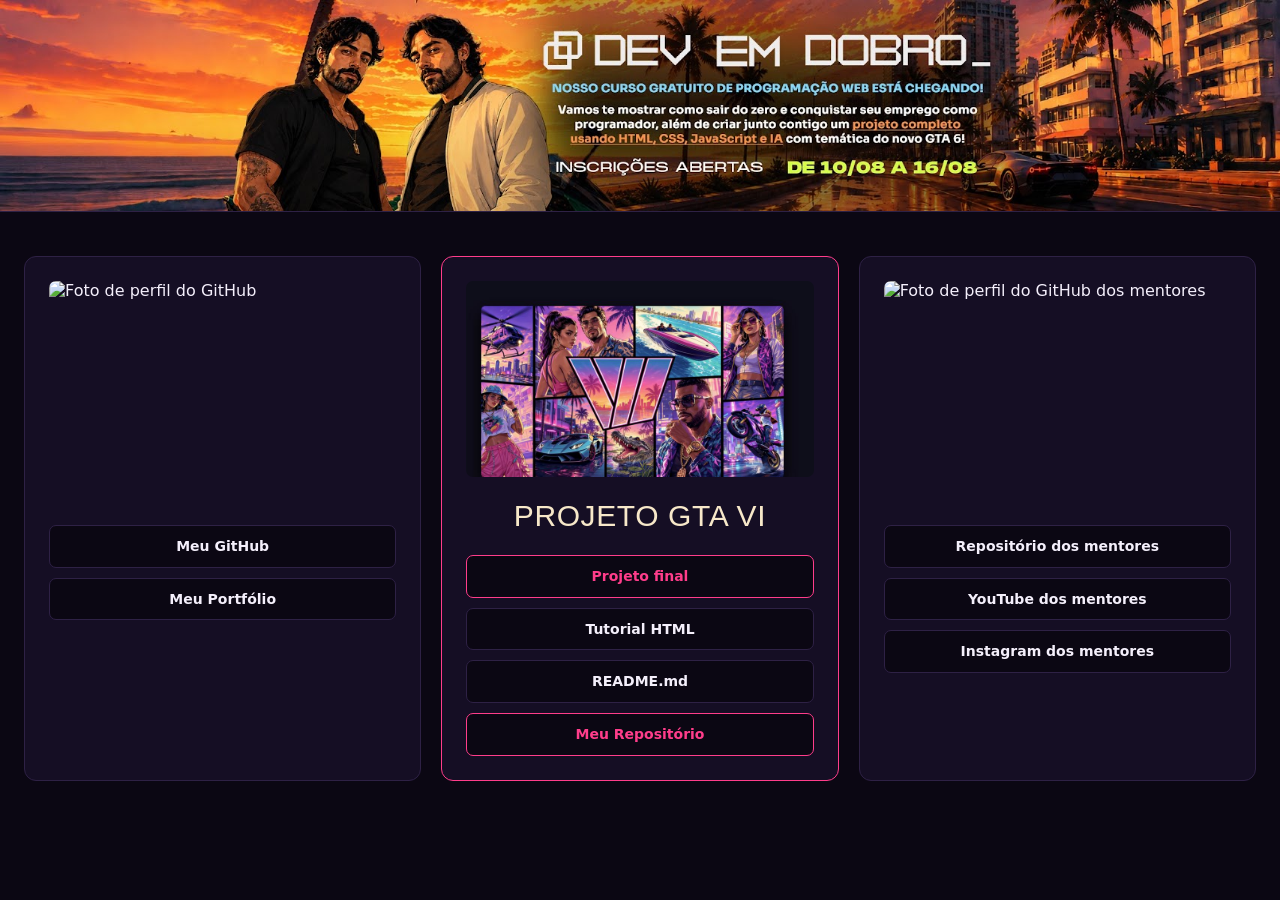
==== index.html @ 74b66250 "feat: remove um botão, renomeia os botões de "Tutorial" com base no andamento do evento "Semana do Z" ====
<!DOCTYPE html>
<html lang="pt-BR">

<head>
    <meta charset="UTF-8">
    <meta name="viewport" content="width=device-width, initial-scale=1.0">

    <link rel="shortcut icon" href="./src/assets/geral/favicon-yellow.png" type="image/x-icon">

    <link rel="stylesheet" href="./src/css/geral/variaveis.css">
    <link rel="stylesheet" href="./src/css/geral/reset.css">
    <link rel="stylesheet" href="./src/css/index.css">

    <title>GTA VI — SZPC</title>
</head>

<body>

        <header class="cabecalho">
            <img class="banner" src="./src/assets/geral/channels4_banner.jpg" alt="Banner do projeto GTA VI">
        </header>


        <main class="conteudo">

            <section class="apresentacao">

                <!-- SOBRE MIM -->
                <article class="coluna coluna-autor">

                    <div class="imagem-container">
                        <img class="avatar" src="#" alt="Foto de perfil do GitHub">
                    </div>

                    <div class="texto">
                        <h2 class="nome"></h2>
                    </div>

                    <nav class="navegacao-autor" aria-label="Links do autor">
                        <a class="botao" href="https://github.com/danielpessoni">
                            Meu GitHub
                        </a>

                        <a class="botao" href="#">
                            Meu Portfólio
                        </a>
                    </nav>

                </article>


                <!-- PROJETO -->
                <article class="coluna coluna-projeto">
                    <div class="imagem-container">
                        <img class="imagem-projeto" src="./src/assets/assets-tutorial/capa.jpg" alt="Imagem representativa do projeto">
                    </div>

                    <div class="texto">
                        <h1 class="titulo">Projeto GTA VI</h1>
                    </div>

                    <nav class="navegacao-projeto" aria-label="Materiais do projeto">
                        <a class="botao" href="https://danielpessoni.github.io/SZPC-GTA-VI/html/gta6-lp.html">
                            Projeto final
                        </a>

                        <a class="botao" href="https://danielpessoni.github.io/SZPC-GTA-VI/html/tutorial.html">
                            Tutorial HTML
                        </a>

                        <a class="botao" href="#">
                            README.md
                        </a>

                        <a class="botao" href="https://github.com/danielpessoni/SZPC-GTA-VI">
                            Meu Repositório
                        </a>
                    </nav>
                </article>


                <!-- MENTORES -->
                <article class="coluna coluna-mentores">

                    <div class="imagem-container">
                        <img class="avatar" src="#" alt="Foto de perfil do GitHub dos mentores">
                    </div>

                    <div class="texto">
                        <h2 class="titulo nome"></h2>
                    </div>

                    <nav class="navegacao-mentores" aria-label="Links dos mentores">
                        <a class="botao" href="#">
                            Repositório dos mentores
                        </a>

                        <a class="botao" href="https://www.youtube.com/@DevemDobro">
                            YouTube dos mentores
                        </a>

                        <a class="botao" href="https://www.instagram.com/devemdobro/">
                            Instagram dos mentores
                        </a>
                    </nav>

                </article>
            </section>
        </main>
    <script src="./src/js/index.js"></script>

</body>

</html>
---- src/css/geral/variaveis.css ----
:root {
  /* ================================
     CORES
  ================================ */

  --cor-fundo-primaria: #0b0713;
  --cor-fundo-secundaria: #150e24;

  --cor-borda-primaria: #2e2145;

  --cor-fonte-primaria: #f4effb;
  --cor-fonte-secundaria: #9c8dbb;

  --cor-destaque-primaria: #ff3d8b;
  --cor-destaque-secundaria: #35d6e7;
  --cor-destaque-terciaria: #f7e8c9;

  --cor-scroll: #582965;


  /* ================================
     TIPOGRAFIA
  ================================ */

  --fonte-interface: "Inter", "Segoe UI", system-ui, -apple-system, sans-serif;
  --fonte-titulo: "Anton", "Impact", "Franklin Gothic Bold", "Arial Narrow", sans-serif;
  --fonte-codigo: ui-monospace, "SF Mono", Menlo, Consolas, monospace;

  --tamanho-fonte-titulo-minimo: 1.25rem;
  --tamanho-fonte-titulo-maximo: 1.875rem;
  --tamanho-fonte-indice: 0.875rem;
  --tamanho-fonte-codigo: 0.84375rem;

  --altura-linha-codigo: 1.75;
  --peso-fonte-titulo: 400;

  --letter-spacing-titulo: 0.02em;


  /* ================================
     LAYOUT
  ================================ */

  --largura-maxima-conteudo: 97.5rem;

  --espacamento-secao-vertical: 2.75rem;
  --espacamento-secao-horizontal: 1.5rem;

  --espacamento-colunas: 1.25rem;

  --espacamento-titulo: 0.75rem;
  --margem-titulo-inferior: 1.125rem;


  /* ================================
     ESPAÇAMENTOS INTERNOS
  ================================ */

  --padding-codigo-vertical: 1.25rem;
  --padding-codigo-horizontal: 1.125rem;

  --padding-quadro: 0.875rem;


  /* ================================
     BORDAS
  ================================ */

  --espessura-borda: 0.0625rem;

  --raio-borda-grande: 0.75rem;
  --raio-borda-imagem: 0.4375rem;


  /* ================================
     POSICIONAMENTO
  ================================ */

  --posicao-quadro-topo: 1.5rem;


  /* ================================
     SOMBRAS
  ================================ */

  --sombra-quadro-deslocamento-y: 0.875rem;
  --sombra-quadro-desfoque: 2.5rem;
  --sombra-quadro-opacidade: 0.55;
}
---- src/css/index.css ----
.cabecalho {
        width: 100%;
        border-bottom: var(--espessura-borda) solid var(--cor-borda-primaria);
        background: var(--cor-fundo-secundaria);
    }

    .banner {
        display: block;
        width: 100%;
        max-width: 1920px;
        height: auto;
        margin: 0 auto;
    }


    /* ========================================
       CONTEÚDO PRINCIPAL
    ======================================== */

    .conteudo {
        width: 100%;
        max-width: var(--largura-maxima-conteudo);
        margin: 0 auto;
        padding: var(--espacamento-secao-vertical) var(--espacamento-secao-horizontal);
    }


    /* ========================================
       APRESENTAÇÃO
    ======================================== */

    .apresentacao {
        display: grid;
        grid-template-columns: repeat(3, minmax(0, 1fr));
        gap: var(--espacamento-colunas);
        align-items: stretch;
    }


    /* ========================================
       COLUNAS
    ======================================== */

    .coluna {
        display: flex;
        flex-direction: column;
        min-width: 0;

        padding: 1.5rem;

        background: var(--cor-fundo-secundaria);
        border: var(--espessura-borda) solid var(--cor-borda-primaria);
        border-radius: var(--raio-borda-grande);
    }

    .coluna-projeto {
        border-color: var(--cor-destaque-primaria);
    }


    /* ========================================
       IMAGENS
    ======================================== */

    .imagem-container {
        margin-bottom: 1.5rem;
    }

    .avatar,
    .imagem-projeto {
        display: block;
        width: 100%;
        height: auto;
        border-radius: var(--raio-borda-imagem);
    }

    .avatar {
        aspect-ratio: 16 / 9;
        object-fit: contain;
    }

    .imagem-projeto {
        aspect-ratio: 16 / 9;
        object-fit: cover;
    }


    /* ========================================
       TEXTOS
    ======================================== */

    .texto {
        margin-bottom: 1.5rem;
    }

    .titulo,
    .nome {
        text-align: center;

        font-family: var(--fonte-titulo);
        font-size: clamp(
            var(--tamanho-fonte-titulo-minimo),
            2.6vw,
            var(--tamanho-fonte-titulo-maximo)
        );
        font-weight: var(--peso-fonte-titulo);
        line-height: 1;
        letter-spacing: var(--letter-spacing-titulo);
        text-transform: uppercase;

        color: var(--cor-destaque-terciaria);
        margin: 0;
    }

    .descricao {
        margin: 0;

        font-size: 0.9375rem;
        line-height: 1.7;

        color: var(--cor-fonte-secundaria);
    }


    /* ========================================
       NAVEGAÇÃO / BOTÕES
    ======================================== */

    .navegacao-projeto,
    .navegacao-autor,
    .navegacao-mentores {
        display: flex;
        flex-direction: column;
        gap: 0.625rem;
        margin: 0;
    }

    .botao {
        display: block;

        padding: 0.75rem 1rem;

        border: var(--espessura-borda) solid var(--cor-borda-primaria);
        border-radius: var(--raio-borda-imagem);

        background: var(--cor-fundo-primaria);

        font-family: var(--fonte-interface);
        font-size: 0.875rem;
        font-weight: 600;
        line-height: 1.2;
        text-align: center;
        text-decoration: none;

        color: var(--cor-fonte-primaria);

        transition:
            border-color 0.2s ease,
            color 0.2s ease,
            background-color 0.2s ease;
    }

    .botao:hover,
    .botao:focus-visible {
        border-color: var(--cor-destaque-primaria);
        background: var(--cor-destaque-primaria);
        color: var(--cor-fundo-primaria);
    }

    .coluna-projeto .botao:first-child,
    .coluna-projeto .botao:last-child {
        border-color: var(--cor-destaque-primaria);
        color: var(--cor-destaque-primaria);
    }

    .coluna-projeto .botao:first-child:hover,
    .coluna-projeto .botao:first-child:focus-visible,
    .coluna-projeto .botao:last-child:hover,
    .coluna-projeto .botao:last-child:focus-visible {
        background: var(--cor-destaque-primaria);
        color: var(--cor-fundo-primaria);
    }


    /* ========================================
       RESPONSIVIDADE
    ======================================== */

    @media (max-width: 1000px) {
        .apresentacao {
            grid-template-columns: 1fr;
        }

        .coluna-projeto {
            order: 1;
        }

        .coluna-autor {
            order: 2;
        }

        .coluna-mentores {
            order: 3;
        }

        .coluna {
            display: grid;
            grid-template-columns: minmax(0, 0.8fr) minmax(0, 1.2fr);
            grid-template-rows: auto auto;
            gap: 1.5rem;
        }

        .texto {
            grid-column: 1 / -1;
            grid-row: 1;
            margin-bottom: 0;
            text-align: center;
        }

        .imagem-container {
            grid-column: 1;
            grid-row: 2;
            margin-bottom: 0;
        }

        .navegacao-projeto,
        .navegacao-autor,
        .navegacao-mentores {
            grid-column: 2;
            grid-row: 2;
            flex-direction: column;
            margin: 0;
        }
    }


    @media (max-width: 640px) {
        .conteudo {
            padding: 2rem 1rem;
        }

        .coluna {
            display: flex;
            flex-direction: column;
        }

        .imagem-container {
            margin-bottom: 1.5rem;
        }

        .texto {
            margin-bottom: 1.5rem;
        }
    }
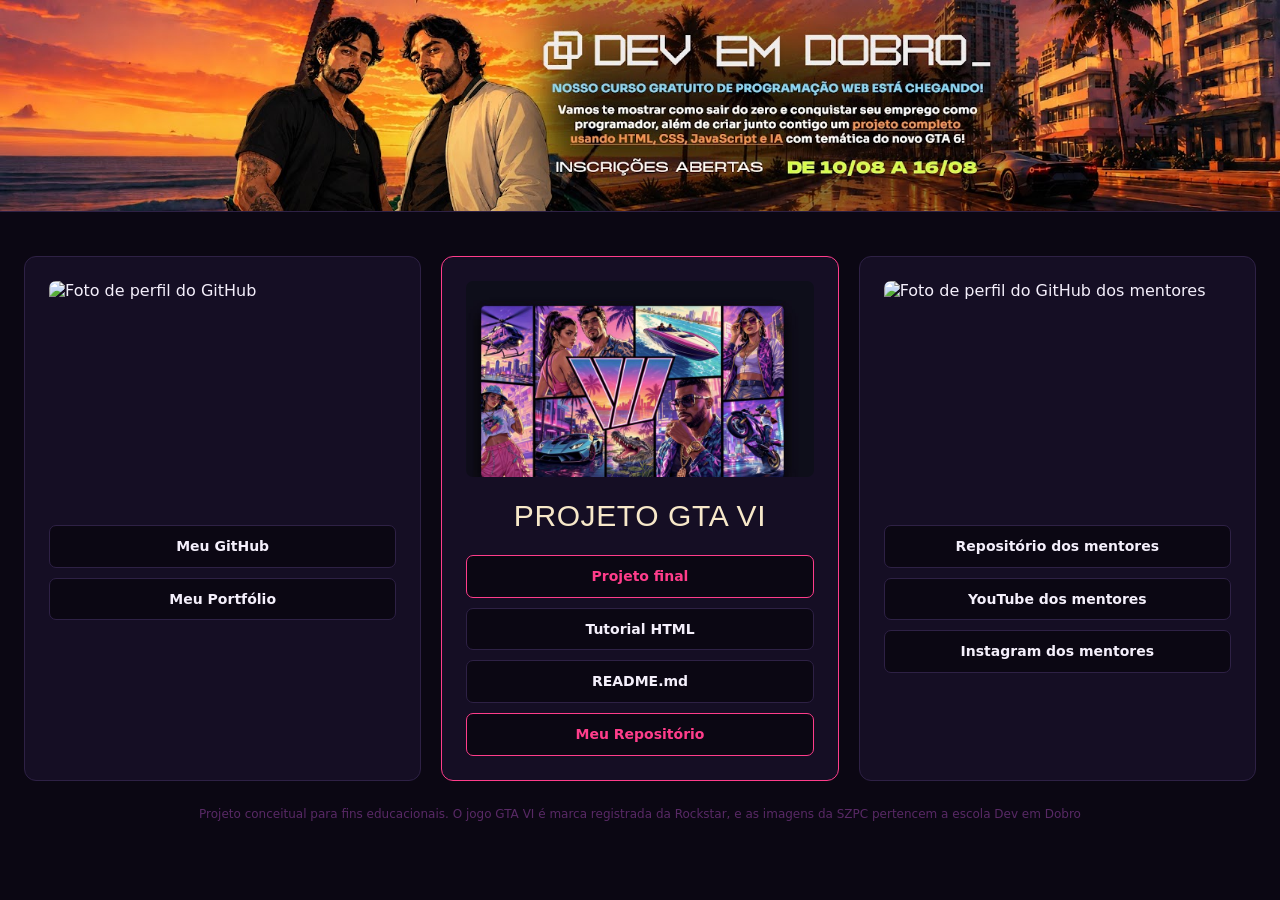
==== commit 90ce7626: "feat: Adiciona disclaimer e personalização da barra de rolagem" ====
--- a/index.html
+++ b/index.html
@@ -106,6 +106,7 @@
 
                 </article>
             </section>
+            <p class="disclaimer">Projeto conceitual para fins educacionais. O jogo GTA VI é marca registrada da Rockstar, e as imagens da SZPC pertencem a escola Dev em Dobro</p>
         </main>
     <script src="./src/js/index.js"></script>
 
--- a/src/css/geral/variaveis.css
+++ b/src/css/geral/variaveis.css
@@ -1,89 +1,95 @@
 :root {
-  /* ================================
+   /* ================================
      CORES
   ================================ */
 
-  --cor-fundo-primaria: #0b0713;
-  --cor-fundo-secundaria: #150e24;
+   --cor-fundo-primaria: #0b0713;
+   --cor-fundo-secundaria: #150e24;
 
-  --cor-borda-primaria: #2e2145;
+   --cor-borda-primaria: #2e2145;
 
-  --cor-fonte-primaria: #f4effb;
-  --cor-fonte-secundaria: #9c8dbb;
+   --cor-fonte-primaria: #f4effb;
+   --cor-fonte-secundaria: #9c8dbb;
 
-  --cor-destaque-primaria: #ff3d8b;
-  --cor-destaque-secundaria: #35d6e7;
-  --cor-destaque-terciaria: #f7e8c9;
+   --cor-destaque-primaria: #ff3d8b;
+   --cor-destaque-secundaria: #35d6e7;
+   --cor-destaque-terciaria: #f7e8c9;
 
-  --cor-scroll: #582965;
+   --cor-scroll: #582965;
 
 
-  /* ================================
+   /* ================================
      TIPOGRAFIA
   ================================ */
 
-  --fonte-interface: "Inter", "Segoe UI", system-ui, -apple-system, sans-serif;
-  --fonte-titulo: "Anton", "Impact", "Franklin Gothic Bold", "Arial Narrow", sans-serif;
-  --fonte-codigo: ui-monospace, "SF Mono", Menlo, Consolas, monospace;
+   --fonte-interface: "Inter", "Segoe UI", system-ui, -apple-system, sans-serif;
+   --fonte-titulo: "Anton", "Impact", "Franklin Gothic Bold", "Arial Narrow", sans-serif;
+   --fonte-codigo: ui-monospace, "SF Mono", Menlo, Consolas, monospace;
 
-  --tamanho-fonte-titulo-minimo: 1.25rem;
-  --tamanho-fonte-titulo-maximo: 1.875rem;
-  --tamanho-fonte-indice: 0.875rem;
-  --tamanho-fonte-codigo: 0.84375rem;
+   --tamanho-fonte-titulo-minimo: 1.25rem;
+   --tamanho-fonte-titulo-maximo: 1.875rem;
+   --tamanho-fonte-indice: 0.875rem;
+   --tamanho-fonte-codigo: 0.84375rem;
 
-  --altura-linha-codigo: 1.75;
-  --peso-fonte-titulo: 400;
-
-  --letter-spacing-titulo: 0.02em;
+   --fonte-responsiva: clamp(0.6875rem, 0.65rem + 0.2vw, 0.75rem);
+   --peso-regular: 400;
 
 
-  /* ================================
+
+   --altura-linha-codigo: 1.75;
+   --altura-linha-disclaimer: 1.55;
+   --peso-fonte-titulo: 400;
+
+   --letter-spacing-titulo: 0.02em;
+
+
+   /* ================================
      LAYOUT
   ================================ */
 
-  --largura-maxima-conteudo: 97.5rem;
+   --largura-maxima-conteudo: 97.5rem;
 
-  --espacamento-secao-vertical: 2.75rem;
-  --espacamento-secao-horizontal: 1.5rem;
+   --espacamento-secao-vertical: 2.75rem;
+   --espacamento-secao-horizontal: 1.5rem;
 
-  --espacamento-colunas: 1.25rem;
+   --espacamento-colunas: 1.25rem;
 
-  --espacamento-titulo: 0.75rem;
-  --margem-titulo-inferior: 1.125rem;
+   --espacamento-titulo: 0.75rem;
+   --margem-titulo-inferior: 1.125rem;
 
 
-  /* ================================
+   /* ================================
      ESPAÇAMENTOS INTERNOS
   ================================ */
 
-  --padding-codigo-vertical: 1.25rem;
-  --padding-codigo-horizontal: 1.125rem;
+   --padding-codigo-vertical: 1.25rem;
+   --padding-codigo-horizontal: 1.125rem;
 
-  --padding-quadro: 0.875rem;
+   --padding-quadro: 0.875rem;
 
 
-  /* ================================
+   /* ================================
      BORDAS
   ================================ */
 
-  --espessura-borda: 0.0625rem;
+   --espessura-borda: 0.0625rem;
 
-  --raio-borda-grande: 0.75rem;
-  --raio-borda-imagem: 0.4375rem;
+   --raio-borda-grande: 0.75rem;
+   --raio-borda-imagem: 0.4375rem;
 
 
-  /* ================================
+   /* ================================
      POSICIONAMENTO
   ================================ */
 
-  --posicao-quadro-topo: 1.5rem;
+   --posicao-quadro-topo: 1.5rem;
 
 
-  /* ================================
+   /* ================================
      SOMBRAS
   ================================ */
 
-  --sombra-quadro-deslocamento-y: 0.875rem;
-  --sombra-quadro-desfoque: 2.5rem;
-  --sombra-quadro-opacidade: 0.55;
+   --sombra-quadro-deslocamento-y: 0.875rem;
+   --sombra-quadro-desfoque: 2.5rem;
+   --sombra-quadro-opacidade: 0.55;
 }
--- a/src/css/index.css
+++ b/src/css/index.css
@@ -98,11 +98,9 @@
         text-align: center;
 
         font-family: var(--fonte-titulo);
-        font-size: clamp(
-            var(--tamanho-fonte-titulo-minimo),
-            2.6vw,
-            var(--tamanho-fonte-titulo-maximo)
-        );
+        font-size: clamp(var(--tamanho-fonte-titulo-minimo),
+                2.6vw,
+                var(--tamanho-fonte-titulo-maximo));
         font-weight: var(--peso-fonte-titulo);
         line-height: 1;
         letter-spacing: var(--letter-spacing-titulo);
@@ -181,6 +179,37 @@
         color: var(--cor-fundo-primaria);
     }
 
+    /* ========================================
+       DISCLAIMER
+    ======================================== */
+
+    .disclaimer {
+        margin-top: 1.5rem;
+        font-size: var(--fonte-responsiva);
+        font-weight: var(--peso-regular);
+        line-height: var(--altura-linha-disclaimer);
+        color: var(--cor-scroll);
+        text-align: center;
+    }
+
+    /* ========================================
+    SCROLLBAR
+======================================== */
+
+    *::-webkit-scrollbar {
+        width: 4px;
+        height: 4px;
+    }
+
+    *::-webkit-scrollbar-track {
+        background: var(--cor-fundo-secundaria);
+    }
+
+    *::-webkit-scrollbar-thumb {
+        background-color: var(--cor-scroll);
+        border-radius: 10px;
+    }
+
 
     /* ========================================
        RESPONSIVIDADE
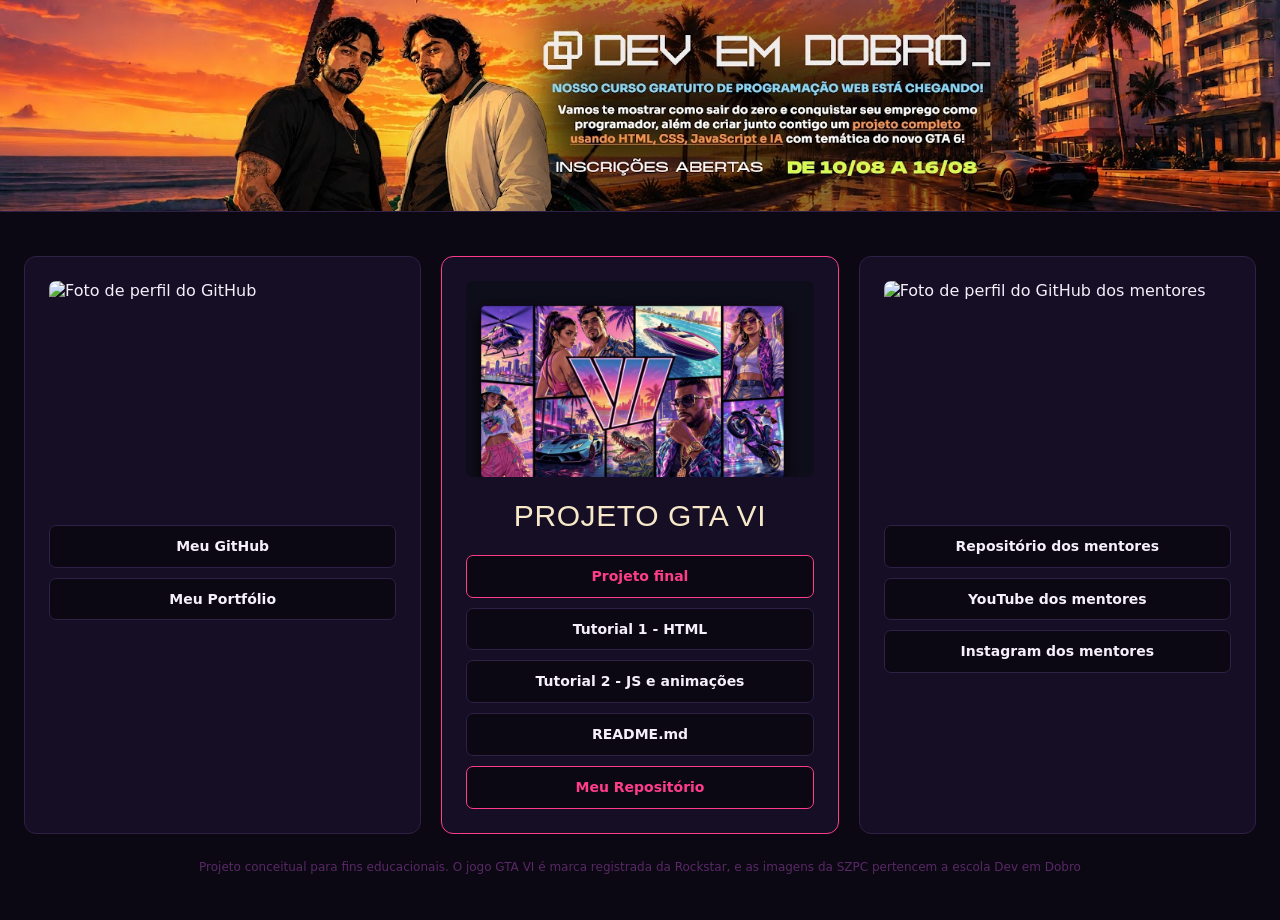
==== commit 6c6d075a: "feat: adiciona os novos recursos da última aula (finaliza a landing page e insere a animação de scro" ====
--- a/index.html
+++ b/index.html
@@ -16,99 +16,103 @@
 
 <body>
 
-        <header class="cabecalho">
-            <img class="banner" src="./src/assets/geral/channels4_banner.jpg" alt="Banner do projeto GTA VI">
-        </header>
+    <header class="cabecalho">
+        <img class="banner" src="./src/assets/geral/channels4_banner.jpg" alt="Banner do projeto GTA VI">
+    </header>
 
 
-        <main class="conteudo">
+    <main class="conteudo">
 
-            <section class="apresentacao">
+        <section class="apresentacao">
 
-                <!-- SOBRE MIM -->
-                <article class="coluna coluna-autor">
+            <!-- SOBRE MIM -->
+            <article class="coluna coluna-autor">
 
-                    <div class="imagem-container">
-                        <img class="avatar" src="#" alt="Foto de perfil do GitHub">
-                    </div>
+                <div class="imagem-container">
+                    <img class="avatar" src="#" alt="Foto de perfil do GitHub">
+                </div>
 
-                    <div class="texto">
-                        <h2 class="nome"></h2>
-                    </div>
+                <div class="texto">
+                    <h2 class="nome"></h2>
+                </div>
 
-                    <nav class="navegacao-autor" aria-label="Links do autor">
-                        <a class="botao" href="https://github.com/danielpessoni">
+                <nav class="navegacao-autor" aria-label="Links do autor">
+                    <a class="botao" href="https://github.com/danielpessoni">
                             Meu GitHub
                         </a>
 
-                        <a class="botao" href="#">
+                    <a class="botao" href="#">
                             Meu Portfólio
                         </a>
-                    </nav>
+                </nav>
 
-                </article>
+            </article>
 
 
-                <!-- PROJETO -->
-                <article class="coluna coluna-projeto">
-                    <div class="imagem-container">
-                        <img class="imagem-projeto" src="./src/assets/assets-tutorial/capa.jpg" alt="Imagem representativa do projeto">
-                    </div>
+            <!-- PROJETO -->
+            <article class="coluna coluna-projeto">
+                <div class="imagem-container">
+                    <img class="imagem-projeto" src="./src/assets/assets-tutorial/capa.jpg" alt="Imagem representativa do projeto">
+                </div>
 
-                    <div class="texto">
-                        <h1 class="titulo">Projeto GTA VI</h1>
-                    </div>
+                <div class="texto">
+                    <h1 class="titulo">Projeto GTA VI</h1>
+                </div>
 
-                    <nav class="navegacao-projeto" aria-label="Materiais do projeto">
-                        <a class="botao" href="https://danielpessoni.github.io/SZPC-GTA-VI/html/gta6-lp.html">
+                <nav class="navegacao-projeto" aria-label="Materiais do projeto">
+                    <a class="botao" href="./html/gta6-lp.html">
                             Projeto final
                         </a>
 
-                        <a class="botao" href="https://danielpessoni.github.io/SZPC-GTA-VI/html/tutorial.html">
-                            Tutorial HTML
+                    <a class="botao" href="./html/tutorial1.html">
+                            Tutorial 1 - HTML
                         </a>
 
-                        <a class="botao" href="#">
+                    <a class="botao" href="./html/tutorial2.html">
+                            Tutorial 2 - JS e animações
+                        </a>
+
+                    <a class="botao" href="#">
                             README.md
                         </a>
 
-                        <a class="botao" href="https://github.com/danielpessoni/SZPC-GTA-VI">
+                    <a class="botao" href="https://github.com/danielpessoni/SZPC-GTA-VI">
                             Meu Repositório
                         </a>
-                    </nav>
-                </article>
+                </nav>
+            </article>
 
 
-                <!-- MENTORES -->
-                <article class="coluna coluna-mentores">
+            <!-- MENTORES -->
+            <article class="coluna coluna-mentores">
 
-                    <div class="imagem-container">
-                        <img class="avatar" src="#" alt="Foto de perfil do GitHub dos mentores">
-                    </div>
+                <div class="imagem-container">
+                    <img class="avatar" src="#" alt="Foto de perfil do GitHub dos mentores">
+                </div>
 
-                    <div class="texto">
-                        <h2 class="titulo nome"></h2>
-                    </div>
+                <div class="texto">
+                    <h2 class="titulo nome"></h2>
+                </div>
 
-                    <nav class="navegacao-mentores" aria-label="Links dos mentores">
-                        <a class="botao" href="#">
+                <nav class="navegacao-mentores" aria-label="Links dos mentores">
+                    <a class="botao" href="#">
                             Repositório dos mentores
                         </a>
 
-                        <a class="botao" href="https://www.youtube.com/@DevemDobro">
+                    <a class="botao" href="https://www.youtube.com/@DevemDobro">
                             YouTube dos mentores
                         </a>
 
-                        <a class="botao" href="https://www.instagram.com/devemdobro/">
+                    <a class="botao" href="https://www.instagram.com/devemdobro/">
                             Instagram dos mentores
                         </a>
-                    </nav>
+                </nav>
 
-                </article>
-            </section>
-            <p class="disclaimer">Projeto conceitual para fins educacionais. O jogo GTA VI é marca registrada da Rockstar, e as imagens da SZPC pertencem a escola Dev em Dobro</p>
-        </main>
-    <script src="./src/js/index.js"></script>
+            </article>
+        </section>
+        <p class="disclaimer">Projeto conceitual para fins educacionais. O jogo GTA VI é marca registrada da Rockstar, e as imagens da SZPC pertencem a escola Dev em Dobro</p>
+    </main>
+    <script src="src/js/github.js"></script>
 
 </body>
 
--- a/src/css/geral/variaveis.css
+++ b/src/css/geral/variaveis.css
@@ -1,7 +1,12 @@
 :root {
-   /* ================================
-     CORES
-  ================================ */
+
+   /* ============================================================
+       VARIÁVEIS COMUNS
+    ============================================================ */
+
+   /* ================================
+       CORES
+    ================================ */
 
    --cor-fundo-primaria: #0b0713;
    --cor-fundo-secundaria: #150e24;
@@ -12,56 +17,119 @@
    --cor-fonte-secundaria: #9c8dbb;
 
    --cor-destaque-primaria: #ff3d8b;
-   --cor-destaque-secundaria: #35d6e7;
    --cor-destaque-terciaria: #f7e8c9;
 
-   --cor-scroll: #582965;
-
-
-   /* ================================
-     TIPOGRAFIA
-  ================================ */
+
+   /* ================================
+       TIPOGRAFIA
+    ================================ */
 
    --fonte-interface: "Inter", "Segoe UI", system-ui, -apple-system, sans-serif;
    --fonte-titulo: "Anton", "Impact", "Franklin Gothic Bold", "Arial Narrow", sans-serif;
-   --fonte-codigo: ui-monospace, "SF Mono", Menlo, Consolas, monospace;
 
    --tamanho-fonte-titulo-minimo: 1.25rem;
    --tamanho-fonte-titulo-maximo: 1.875rem;
+
+   --peso-fonte-titulo: 400;
+
+   --letter-spacing-titulo: 0.02em;
+
+
+   /* ================================
+       LAYOUT
+    ================================ */
+
+   --largura-maxima-conteudo: 97.5rem;
+
+   --espacamento-secao-vertical: 2.75rem;
+   --espacamento-secao-horizontal: 1.5rem;
+
+   --espacamento-colunas: 1.25rem;
+
+
+   /* ================================
+       BORDAS
+    ================================ */
+
+   --espessura-borda: 0.0625rem;
+
+   --raio-borda-grande: 0.75rem;
+   --raio-borda-imagem: 0.4375rem;
+
+
+   /* ============================================================
+       HUB
+    ============================================================ */
+
+   /* ================================
+       CORES
+    ================================ */
+
+   --cor-scroll: #582965;
+
+
+   /* ================================
+       TIPOGRAFIA
+    ================================ */
+
+   --fonte-interface-hub: var(--fonte-interface);
+
+   --tamanho-fonte-descricao-hub: 0.9375rem;
+   --tamanho-fonte-botao-hub: 0.875rem;
+
+   --fonte-responsiva: clamp(0.6875rem, 0.65rem + 0.2vw, 0.75rem);
+
+   --peso-regular: 400;
+   --peso-fonte-botao-hub: 600;
+
+   --altura-linha-descricao-hub: 1.7;
+   --altura-linha-botao-hub: 1.2;
+   --altura-linha-disclaimer: 1.55;
+
+
+   /* ================================
+       LAYOUT
+    ================================ */
+
+   --padding-coluna-hub: 1.5rem;
+
+   --margem-imagem-hub: 1.5rem;
+   --margem-texto-hub: 1.5rem;
+
+   --gap-navegacao-hub: 0.625rem;
+
+   --padding-botao-hub-vertical: 0.75rem;
+   --padding-botao-hub-horizontal: 1rem;
+
+   --padding-conteudo-mobile-hub-vertical: 2rem;
+   --padding-conteudo-mobile-hub-horizontal: 1rem;
+
+   --gap-coluna-responsiva-hub: 1.5rem;
+
+
+   /* ============================================================
+       TUTORIAL
+    ============================================================ */
+
+   /* ================================
+       TIPOGRAFIA
+    ================================ */
+
+   --fonte-codigo: ui-monospace, "SF Mono", Menlo, Consolas, monospace;
+
    --tamanho-fonte-indice: 0.875rem;
    --tamanho-fonte-codigo: 0.84375rem;
 
-   --fonte-responsiva: clamp(0.6875rem, 0.65rem + 0.2vw, 0.75rem);
-   --peso-regular: 400;
-
-
-
    --altura-linha-codigo: 1.75;
-   --altura-linha-disclaimer: 1.55;
-   --peso-fonte-titulo: 400;
-
-   --letter-spacing-titulo: 0.02em;
-
-
-   /* ================================
-     LAYOUT
-  ================================ */
-
-   --largura-maxima-conteudo: 97.5rem;
-
-   --espacamento-secao-vertical: 2.75rem;
-   --espacamento-secao-horizontal: 1.5rem;
-
-   --espacamento-colunas: 1.25rem;
+
+
+   /* ================================
+       ESPAÇAMENTOS INTERNOS
+    ================================ */
 
    --espacamento-titulo: 0.75rem;
    --margem-titulo-inferior: 1.125rem;
 
-
-   /* ================================
-     ESPAÇAMENTOS INTERNOS
-  ================================ */
-
    --padding-codigo-vertical: 1.25rem;
    --padding-codigo-horizontal: 1.125rem;
 
@@ -69,27 +137,144 @@
 
 
    /* ================================
-     BORDAS
-  ================================ */
-
-   --espessura-borda: 0.0625rem;
-
-   --raio-borda-grande: 0.75rem;
-   --raio-borda-imagem: 0.4375rem;
-
-
-   /* ================================
-     POSICIONAMENTO
-  ================================ */
+       CORES DO CÓDIGO
+    ================================ */
+
+   --cor-codigo-texto: #e6dcf7;
+   --cor-codigo-nome: #ff8ab8;
+   --cor-codigo-comentario: #6f6291;
+
+
+   /* ================================
+       POSICIONAMENTO
+    ================================ */
 
    --posicao-quadro-topo: 1.5rem;
 
 
    /* ================================
-     SOMBRAS
-  ================================ */
+       SOMBRAS
+    ================================ */
 
    --sombra-quadro-deslocamento-y: 0.875rem;
    --sombra-quadro-desfoque: 2.5rem;
    --sombra-quadro-opacidade: 0.55;
+
+
+   /* ================================
+       RESPONSIVIDADE
+    ================================ */
+
+   --breakpoint-tutorial: 62.5rem;
+
+
+   /* ============================================================
+       PROJETO
+    ============================================================ */
+
+   /* ================================
+       CORES
+    ================================ */
+
+   --cor-fundo-projeto: #0d0d1a;
+   --cor-fonte-projeto: #ffffff;
+
+   --cor-fonte-secundaria-projeto: #c4c0d8;
+   --cor-fonte-terciaria-projeto: #6e6e85;
+
+   --cor-destaque-projeto: #ff6a6a;
+   --cor-destaque-clara-projeto: #f3e4c4;
+
+
+   /* ================================
+       TIPOGRAFIA
+    ================================ */
+
+   --fonte-interface-projeto: 'Questrial', sans-serif;
+   --fonte-titulo-projeto: 'Oswald', sans-serif;
+
+
+   /* ================================
+       LAYOUT
+    ================================ */
+
+   --largura-maxima-projeto: 75rem;
+   --largura-maxima-capa-projeto: 56.25rem;
+
+   --padding-menu-vertical-projeto: 0.5rem;
+   --padding-menu-horizontal-projeto: 2rem;
+
+   --padding-conteudo-projeto: 0 2rem;
+
+   --padding-capa-topo-projeto: 2.5rem;
+   --padding-capa-conteudo-topo-projeto: 1rem;
+   --padding-capa-conteudo-inferior-projeto: 0.5rem;
+
+   --largura-capa-projeto: 90%;
+
+
+   /* ================================
+       TIPOGRAFIA / ELEMENTOS
+    ================================ */
+
+   --tamanho-fonte-logo-projeto: 1.8125rem;
+   --tamanho-fonte-botao-projeto: 1rem;
+   --tamanho-fonte-rotulo-projeto: 0.875rem;
+   --tamanho-fonte-data-projeto: 1.5rem;
+   --tamanho-fonte-plataforma-projeto: 0.875rem;
+   --tamanho-fonte-titulo-historia-projeto: 3.5rem;
+   --tamanho-fonte-texto-historia-projeto: 1.25rem;
+   --tamanho-fonte-titulo-video-projeto: 3rem;
+   --tamanho-fonte-descricao-video-projeto: 1.125rem;
+
+
+   /* ================================
+       ESPAÇAMENTOS
+    ================================ */
+
+   --gap-menu-projeto: 2rem;
+   --gap-plataformas-projeto: 0.5rem;
+   --gap-capa-barra-projeto: 2rem;
+
+   --padding-botao-projeto-vertical: 0.875rem;
+   --padding-botao-projeto-horizontal: 2.1875rem;
+
+   --padding-capa-barra-projeto: 1.25rem 0;
+
+   --padding-secao-historia-projeto: 7.5rem 0;
+   --padding-secao-video-projeto: 6.25rem;
+
+   --padding-card-video-projeto: 2.5rem;
+
+   --margem-rotulo-projeto: 0.75rem;
+   --margem-titulo-historia-projeto: 2rem;
+   --margem-titulo-video-projeto: 0.5rem;
+   --margem-descricao-video-projeto: 1.5rem;
+
+
+   /* ================================
+       DIMENSÕES
+    ================================ */
+
+   --raio-capa-projeto: 0.75rem;
+   --raio-card-video-projeto: 1.5rem;
+
+   --largura-texto-historia-projeto: 50rem;
+   --largura-descricao-video-projeto: 26.25rem;
+
+   --tamanho-logo-video-projeto: 1.125rem;
+
+
+   /* ================================
+       EFEITOS
+    ================================ */
+
+   --sombra-logo-projeto: 0 0 0.625rem rgba(255, 61, 139, 0.4);
+   --sombra-botao-projeto: 0 0 1.75rem rgba(255, 61, 139, 0.65);
+
+   --cor-fundo-barra-projeto: rgba(13, 13, 26, 0.85);
+   --cor-borda-barra-projeto: rgba(255, 255, 255, 0.5);
+
+   --cor-gradiente-card-video-projeto: rgba(13, 13, 26, 0.9);
+
 }
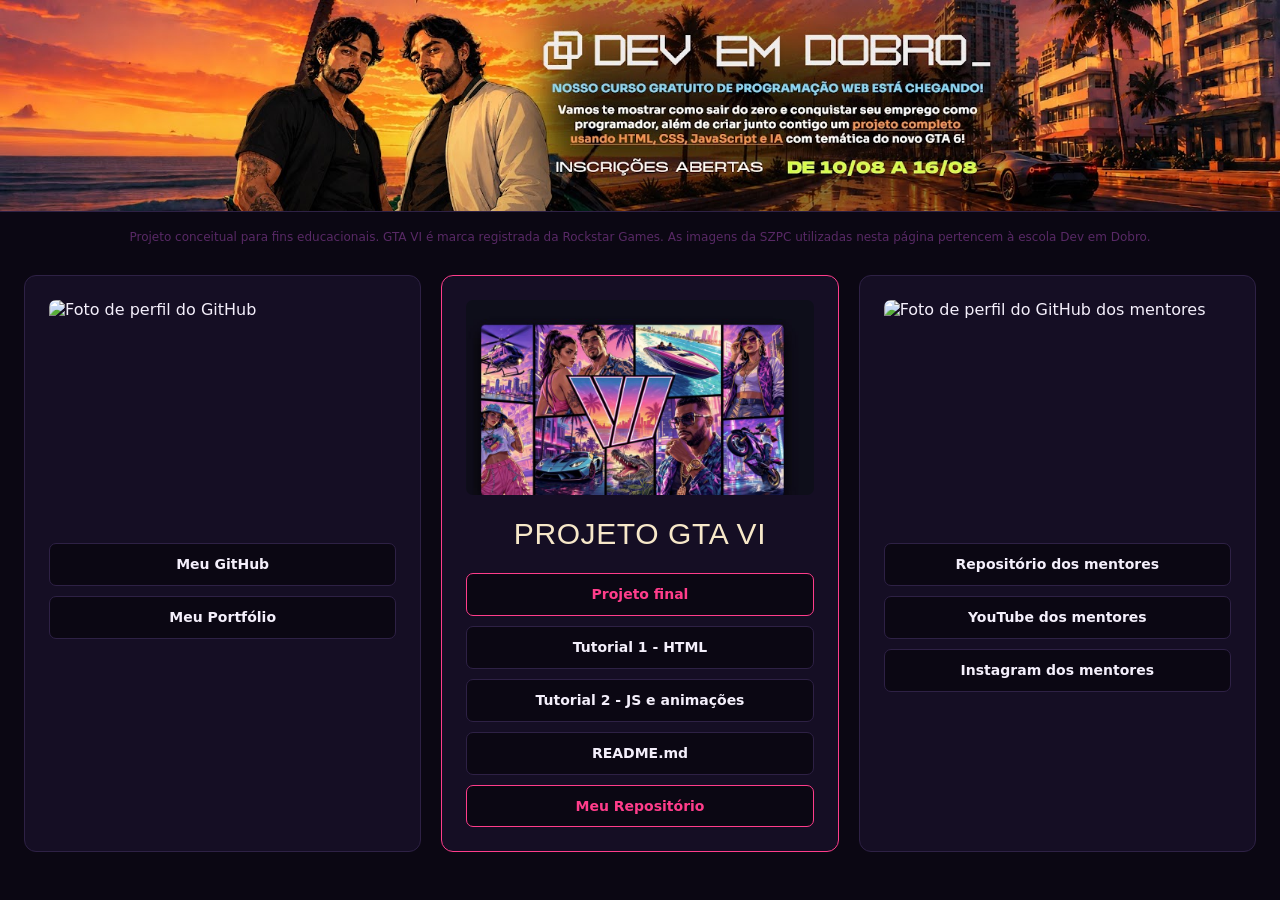
==== commit 2201d6d3: "feat: Atualiza os links do projeto e o disclaimer no index.html" ====
--- a/index.html
+++ b/index.html
@@ -10,6 +10,7 @@
     <link rel="stylesheet" href="./src/css/geral/variaveis.css">
     <link rel="stylesheet" href="./src/css/geral/reset.css">
     <link rel="stylesheet" href="./src/css/index.css">
+    <link rel="stylesheet" href="./src/css/geral/scroll.css">
 
     <title>GTA VI — SZPC</title>
 </head>
@@ -19,6 +20,7 @@
     <header class="cabecalho">
         <img class="banner" src="./src/assets/geral/channels4_banner.jpg" alt="Banner do projeto GTA VI">
     </header>
+    <p class="disclaimer">Projeto conceitual para fins educacionais. GTA VI é marca registrada da Rockstar Games. As imagens da SZPC utilizadas nesta página pertencem à escola Dev em Dobro.</p>
 
 
     <main class="conteudo">
@@ -72,7 +74,7 @@
                             Tutorial 2 - JS e animações
                         </a>
 
-                    <a class="botao" href="#">
+                    <a class="botao" href="https://github.com/danielpessoni/SZPC-GTA-VI/blob/main/README.md">
                             README.md
                         </a>
 
@@ -95,7 +97,7 @@
                 </div>
 
                 <nav class="navegacao-mentores" aria-label="Links dos mentores">
-                    <a class="botao" href="#">
+                    <a class="botao" href="https://github.com/Dev-em-Dobro/szpc-gta-6">
                             Repositório dos mentores
                         </a>
 
@@ -110,7 +112,6 @@
 
             </article>
         </section>
-        <p class="disclaimer">Projeto conceitual para fins educacionais. O jogo GTA VI é marca registrada da Rockstar, e as imagens da SZPC pertencem a escola Dev em Dobro</p>
     </main>
     <script src="src/js/github.js"></script>
 
--- a/src/css/geral/variaveis.css
+++ b/src/css/geral/variaveis.css
@@ -108,7 +108,7 @@
 
 
    /* ============================================================
-       TUTORIAL
+       TUTORIAL #01
     ============================================================ */
 
    /* ================================
@@ -185,6 +185,11 @@
    --cor-destaque-projeto: #ff6a6a;
    --cor-destaque-clara-projeto: #f3e4c4;
 
+   --cor-fundo-rodape-projeto: #14142a;
+
+   --cor-borda-rodape-projeto: rgba(255, 255, 255, 0.05);
+   --cor-fundo-rede-social-projeto: rgba(255, 255, 255, 0.05);
+
 
    /* ================================
        TIPOGRAFIA
@@ -193,39 +198,37 @@
    --fonte-interface-projeto: 'Questrial', sans-serif;
    --fonte-titulo-projeto: 'Oswald', sans-serif;
 
-
-   /* ================================
-       LAYOUT
-    ================================ */
-
-   --largura-maxima-projeto: 75rem;
-   --largura-maxima-capa-projeto: 56.25rem;
-
-   --padding-menu-vertical-projeto: 0.5rem;
-   --padding-menu-horizontal-projeto: 2rem;
-
-   --padding-conteudo-projeto: 0 2rem;
-
-   --padding-capa-topo-projeto: 2.5rem;
-   --padding-capa-conteudo-topo-projeto: 1rem;
-   --padding-capa-conteudo-inferior-projeto: 0.5rem;
-
-   --largura-capa-projeto: 90%;
-
-
-   /* ================================
-       TIPOGRAFIA / ELEMENTOS
-    ================================ */
-
-   --tamanho-fonte-logo-projeto: 1.8125rem;
    --tamanho-fonte-botao-projeto: 1rem;
    --tamanho-fonte-rotulo-projeto: 0.875rem;
    --tamanho-fonte-data-projeto: 1.5rem;
    --tamanho-fonte-plataforma-projeto: 0.875rem;
+
    --tamanho-fonte-titulo-historia-projeto: 3.5rem;
    --tamanho-fonte-texto-historia-projeto: 1.25rem;
+
    --tamanho-fonte-titulo-video-projeto: 3rem;
    --tamanho-fonte-descricao-video-projeto: 1.125rem;
+
+   --tamanho-fonte-descricao-rodape-projeto: 0.8125rem;
+
+
+   /* ================================
+       LAYOUT
+    ================================ */
+
+   --largura-maxima-projeto: 75rem;
+   --largura-maxima-capa-projeto: 56.25rem;
+
+   --padding-menu-vertical-projeto: 0.5rem;
+   --padding-menu-horizontal-projeto: 2rem;
+
+   --padding-conteudo-projeto: 0 2rem;
+
+   --padding-capa-topo-projeto: 2.5rem;
+   --padding-capa-conteudo-topo-projeto: 1rem;
+   --padding-capa-conteudo-inferior-projeto: 0.5rem;
+
+   --largura-capa-projeto: 90%;
 
 
    /* ================================
@@ -245,11 +248,27 @@
    --padding-secao-video-projeto: 6.25rem;
 
    --padding-card-video-projeto: 2.5rem;
+   --padding-botao-projeto: 14px 35px;
+   --padding-capa-conteudo-projeto: 16px 0 8px;
 
    --margem-rotulo-projeto: 0.75rem;
    --margem-titulo-historia-projeto: 2rem;
    --margem-titulo-video-projeto: 0.5rem;
    --margem-descricao-video-projeto: 1.5rem;
+   --margem-card-titulo-video-projeto: 0.5rem;
+
+
+   /* ================================
+       RODAPÉ
+    ================================ */
+
+   --padding-rodape-projeto: 5rem 0 2.5rem;
+
+   --gap-conteudo-rodape-projeto: 1.5rem;
+   --gap-links-rodape-projeto: 0.5rem 1.5rem;
+   --gap-redes-rodape-projeto: 1rem;
+
+   --tamanho-rede-social-projeto: 2.5rem;
 
 
    /* ================================
@@ -259,11 +278,14 @@
    --raio-capa-projeto: 0.75rem;
    --raio-card-video-projeto: 1.5rem;
 
+   --border-radius-botao-projeto: 50px;
+   --border-radius-card-video-projeto: 24px;
+   --border-radius-capa-projeto: 12px;
+
+   --max-width-capa-moldura-projeto: 900px;
    --largura-texto-historia-projeto: 50rem;
    --largura-descricao-video-projeto: 26.25rem;
 
-   --tamanho-logo-video-projeto: 1.125rem;
-
 
    /* ================================
        EFEITOS
@@ -271,10 +293,59 @@
 
    --sombra-logo-projeto: 0 0 0.625rem rgba(255, 61, 139, 0.4);
    --sombra-botao-projeto: 0 0 1.75rem rgba(255, 61, 139, 0.65);
+   --sombra-logo-rodape-projeto: 0 0 0.9375rem rgba(255, 61, 139, 0.3);
 
    --cor-fundo-barra-projeto: rgba(13, 13, 26, 0.85);
    --cor-borda-barra-projeto: rgba(255, 255, 255, 0.5);
 
    --cor-gradiente-card-video-projeto: rgba(13, 13, 26, 0.9);
 
+   --transicao-menu-projeto: transform 0.3s ease;
+   --transicao-botao-projeto: all 0.3s ease;
+   --transicao-rede-social-projeto: all 0.3s;
+   --transicao-aparecer-projeto: all 1s ease-out;
+
+   --deslocamento-aparecer-projeto: 1.875rem;
+
+   --opacidade-capa-seta-projeto: 0.7;
+
+   --duracao-animacao-saltar-projeto: 2s;
+   --deslocamento-animacao-saltar-projeto: 0.5rem;
+
+
+   /* ================================
+       RESPONSIVIDADE
+    ================================ */
+
+   --breakpoint-projeto: 43.75rem;
+
+   --gap-capa-barra-mobile-projeto: 1rem;
+
+
+   /* ============================================================
+       TUTORIAL #02
+    ============================================================ */
+
+   /* ================================
+       CORES
+    ================================ */
+
+   --cor-destaque-secundaria: #35d6e7;
+   --cor-roxo-primario-tutorial: #a259ff;
+   --cor-roxo-escuro-tutorial: #1c1330;
+   --cor-texto-notas-tutorial: #d9cfee;
+   --cor-fundo-demo-tutorial: #080510;
+
+
+   /* ================================
+       LAYOUT
+    ================================ */
+
+   --border-radius-painel-tutorial: 14px;
+   --padding-painel-topo-tutorial: 10px 14px;
+   --padding-codigo-tutorial: 18px 16px;
+   --max-width-secao-tutorial: 1560px;
+   --padding-secao-tutorial: 56px 24px;
+   --scroll-margin-tutorial: 70px;
+
 }
--- a/src/css/index.css
+++ b/src/css/index.css
@@ -184,31 +184,17 @@
     ======================================== */
 
     .disclaimer {
-        margin-top: 1.5rem;
+        margin: 1rem;
         font-size: var(--fonte-responsiva);
         font-weight: var(--peso-regular);
         line-height: var(--altura-linha-disclaimer);
         color: var(--cor-scroll);
         text-align: center;
-    }
-
-    /* ========================================
-    SCROLLBAR
-======================================== */
-
-    *::-webkit-scrollbar {
-        width: 4px;
-        height: 4px;
-    }
-
-    *::-webkit-scrollbar-track {
-        background: var(--cor-fundo-secundaria);
-    }
-
-    *::-webkit-scrollbar-thumb {
-        background-color: var(--cor-scroll);
-        border-radius: 10px;
-    }
+        align-items: center;
+        margin-bottom: -1rem;
+    }
+
+
 
 
     /* ========================================
--- a/src/css/geral/scroll.css
+++ b/src/css/geral/scroll.css
@@ -0,0 +1,38 @@
+    /* ========================================
+    SCROLLBAR
+======================================== */
+
+    html,
+    body,
+    .p-scroll,
+    .p-tela,
+    * {
+        scrollbar-width: thin;
+        scrollbar-color: var(--cor-scroll) var(--cor-fundo-secundaria);
+    }
+
+    html::-webkit-scrollbar,
+    body::-webkit-scrollbar,
+    .p-scroll::-webkit-scrollbar,
+    .p-tela::-webkit-scrollbar,
+    *::-webkit-scrollbar {
+        width: 4px;
+        height: 4px;
+    }
+
+    html::-webkit-scrollbar-track,
+    body::-webkit-scrollbar-track,
+    .p-scroll::-webkit-scrollbar-track,
+    .p-tela::-webkit-scrollbar-track,
+    *::-webkit-scrollbar-track {
+        background: var(--cor-fundo-secundaria);
+    }
+
+    html::-webkit-scrollbar-thumb,
+    body::-webkit-scrollbar-thumb,
+    .p-scroll::-webkit-scrollbar-thumb,
+    .p-tela::-webkit-scrollbar-thumb,
+    *::-webkit-scrollbar-thumb {
+        background-color: var(--cor-scroll);
+        border-radius: 10px;
+    }
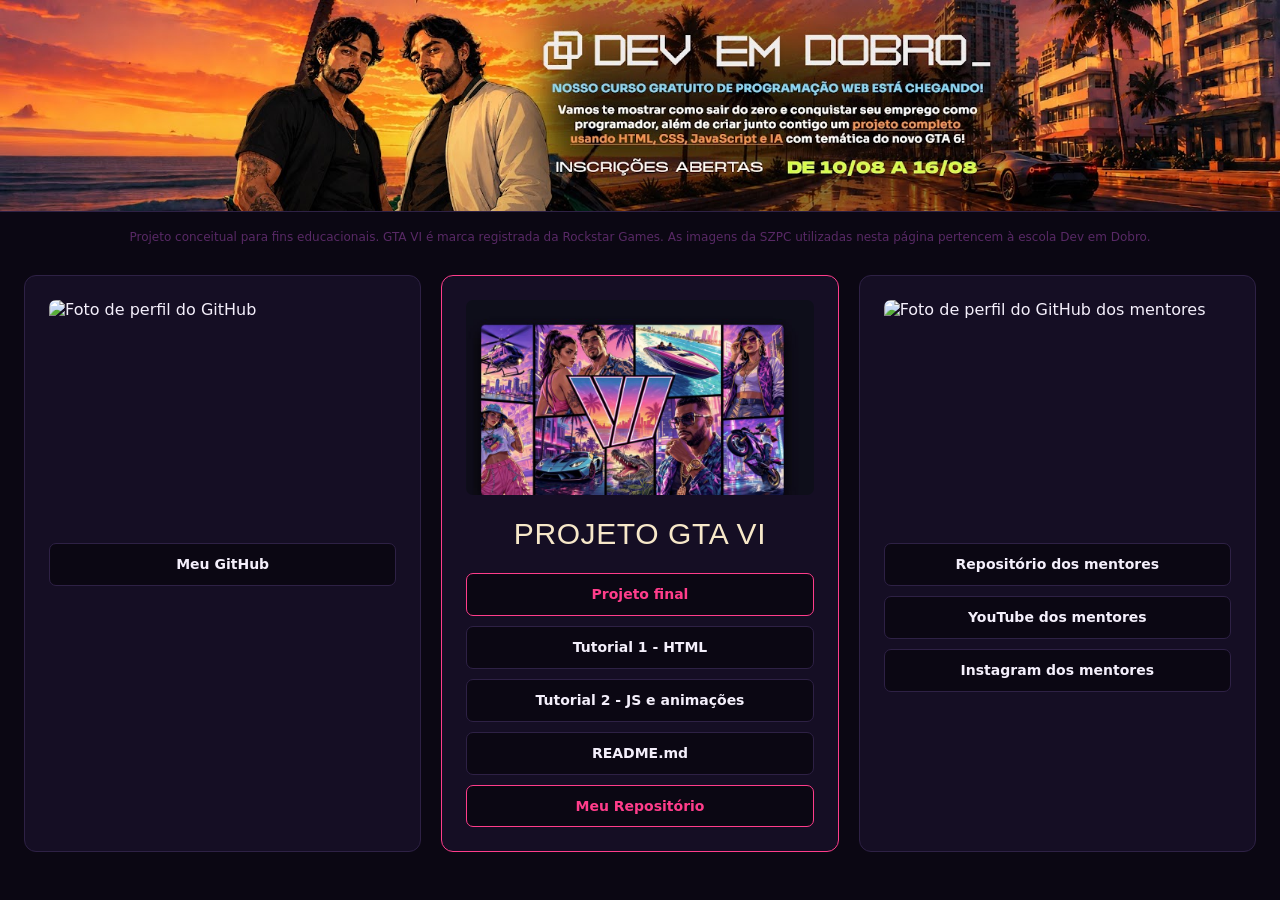
==== commit 412e40f1: "feat: Adiciona atributos target e rel aos links para abrir em nova aba, e comenta o link do portfóli" ====
--- a/index.html
+++ b/index.html
@@ -39,13 +39,13 @@
                 </div>
 
                 <nav class="navegacao-autor" aria-label="Links do autor">
-                    <a class="botao" href="https://github.com/danielpessoni">
+                    <a class="botao" href="https://github.com/danielpessoni" target="_blank" rel="noopener noreferrer">
                             Meu GitHub
                         </a>
 
-                    <a class="botao" href="#">
+                    <!-- <a class="botao" href="#" target="_blank" rel="noopener noreferrer">
                             Meu Portfólio
-                        </a>
+                        </a> -->
                 </nav>
 
             </article>
@@ -62,23 +62,23 @@
                 </div>
 
                 <nav class="navegacao-projeto" aria-label="Materiais do projeto">
-                    <a class="botao" href="./html/gta6-lp.html">
+                    <a class="botao" href="./html/gta6-lp.html" target="_blank" rel="noopener noreferrer">
                             Projeto final
                         </a>
 
-                    <a class="botao" href="./html/tutorial1.html">
+                    <a class="botao" href="./html/tutorial1.html" target="_blank" rel="noopener noreferrer">
                             Tutorial 1 - HTML
                         </a>
 
-                    <a class="botao" href="./html/tutorial2.html">
+                    <a class="botao" href="./html/tutorial2.html" target="_blank" rel="noopener noreferrer">
                             Tutorial 2 - JS e animações
                         </a>
 
-                    <a class="botao" href="https://github.com/danielpessoni/SZPC-GTA-VI/blob/main/README.md">
+                    <a class="botao" href="https://github.com/danielpessoni/SZPC-GTA-VI/blob/main/README.md" target="_blank" rel="noopener noreferrer">
                             README.md
                         </a>
 
-                    <a class="botao" href="https://github.com/danielpessoni/SZPC-GTA-VI">
+                    <a class="botao" href="https://github.com/danielpessoni/SZPC-GTA-VI" target="_blank" rel="noopener noreferrer">
                             Meu Repositório
                         </a>
                 </nav>
@@ -97,15 +97,15 @@
                 </div>
 
                 <nav class="navegacao-mentores" aria-label="Links dos mentores">
-                    <a class="botao" href="https://github.com/Dev-em-Dobro/szpc-gta-6">
+                    <a class="botao" href="https://github.com/Dev-em-Dobro/szpc-gta-6" target="_blank" rel="noopener noreferrer">
                             Repositório dos mentores
                         </a>
 
-                    <a class="botao" href="https://www.youtube.com/@DevemDobro">
+                    <a class="botao" href="https://www.youtube.com/@DevemDobro" target="_blank" rel="noopener noreferrer">
                             YouTube dos mentores
                         </a>
 
-                    <a class="botao" href="https://www.instagram.com/devemdobro/">
+                    <a class="botao" href="https://www.instagram.com/devemdobro/" target="_blank" rel="noopener noreferrer">
                             Instagram dos mentores
                         </a>
                 </nav>
